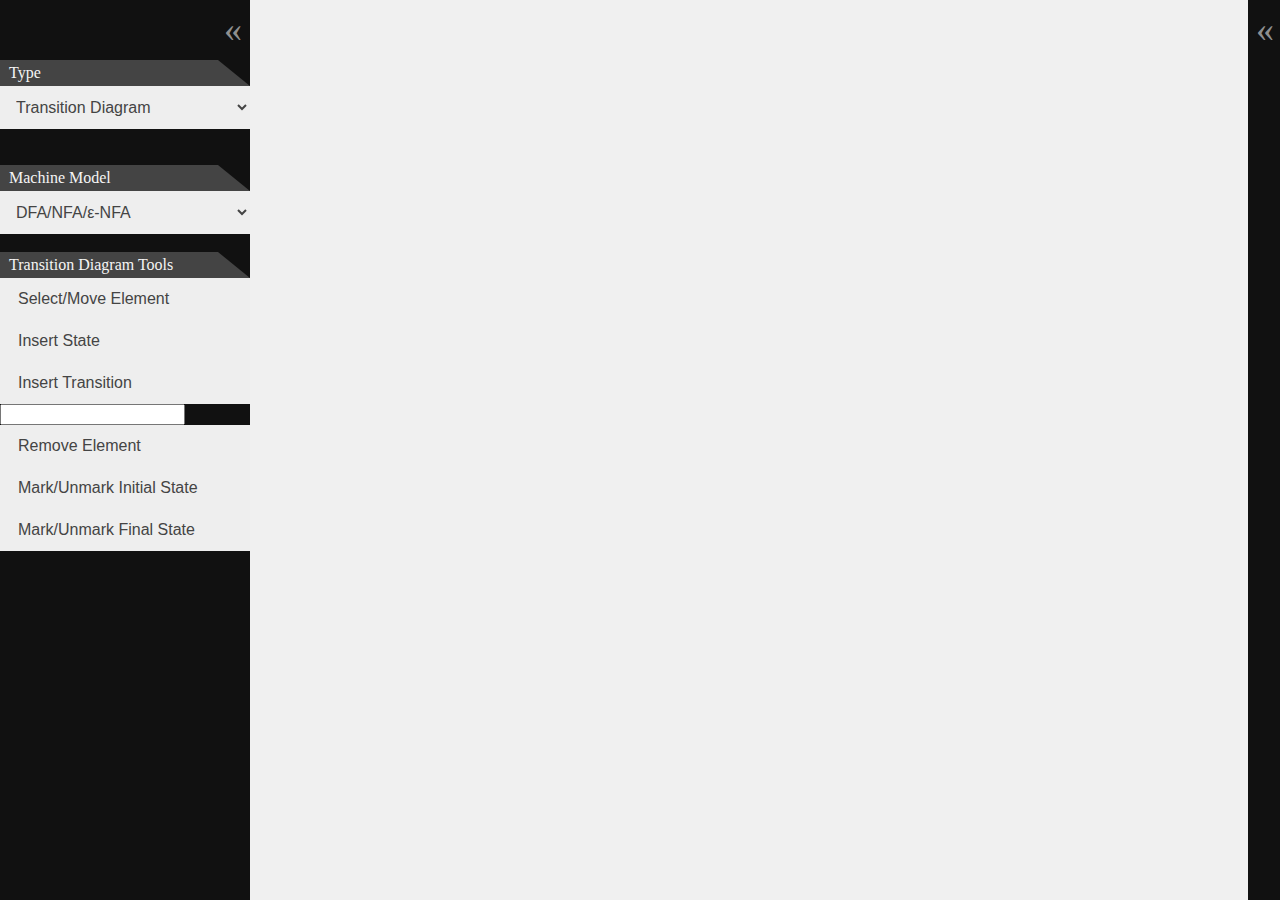
==== alpha.html @ 78caa533 "handled moving the text on an arrow" ====
<!DOCTYPE html>
<html>
  <head>
    <title>Anaximata</title>

    <!-- Konva Library for Canvas Graphics -->
    <script type="text/javascript" src="lib/konva.min.js"></script>

    <!-- CSS -->
    <style>
      body {
        margin: 0;
        padding: 0;
        overflow: hidden;
        background-color: #f0f0f0;
      }
      .freeze {
        -webkit-touch-callout: none;
        -webkit-user-select: none;
        -khtml-user-select: none;
        -moz-user-select: none;
        -ms-user-select: none;
        user-select: none;
      }
    </style>

    <!-- CSS Linked Stylesheets -->
    <link rel="stylesheet" type="text/css" href="css/graphics.css" />

    <link rel="stylesheet" type="text/css" href="css/sidenav.css" />
    <link rel="stylesheet" type="text/css" href="css/options.css" />
    <link rel="stylesheet" type="text/css" href="css/display.css" />
  </head>
  <body>
    <!-- Navigation Bar; Top Section -->
    <div id="navbar"></div>

    <!-- Options Menu; Left Section -->
    <div id="leftsidenav" class="sidenav" style="width: 250px; left: 0">
      <a
        id="leftnavbtn"
        href="javascript:void(0)"
        class="sidenavbtn"
        style="right: 0"
        onclick="closeLeftNav()"
        >&laquo;</a
      >
      <div id="options">
        <label class="title">Type</label><cap></cap>
        <select id="type">
          <option value="automata">Transition Diagram</option>
          <option value="graph">Graph</option>
        </select>
        <br /><br /><br />

        <!-- Transition Diagram Options -->
        <div id="automata" class="option-content">
          <label class="title">Machine Model</label><cap></cap>
          <select id="model">
            <option value="finite">DFA/NFA/&epsilon;-NFA</option>
            <option value="push-down">PDA</option>
            <option value="turing">Turing Machine</option>
          </select>
          <br /><br />

          <label class="title">Transition Diagram Tools</label><cap></cap>
          <button id="select" class="mode_button">Select/Move Element</button>
          <button id="insert_state" class="mode_button">Insert State</button>
          <button id="insert_transition" class="mode_button">
            Insert Transition
          </button>
          <input type="text" id="transition-textbox" />
          <button id="remove" class="mode_button">Remove Element</button>
          <button id="mark_initial" class="mode_button">
            Mark/Unmark Initial State
          </button>
          <button id="mark_final" class="mode_button">
            Mark/Unmark Final State
          </button>
        </div>

        <!-- Graph Options -->
        <div id="graph" class="option-content">
          <label class="title">Edge Type</label><cap></cap>
          <div class="radio">
            <input
              type="radio"
              name="edge-type"
              id="radio-directed"
              value="directed"
            />
            <label for="radio-directed">Directed</label>
          </div>
          <div class="radio">
            <input
              type="radio"
              name="edge-type"
              id="radio-undirected"
              value="undirected"
            />
            <label for="radio-undirected">Undirected</label>
          </div>
          <br />

          <label class="title">Graph Tools</label><cap></cap>
          <button id="select_graph" class="mode_button">Select</button>
          <button id="insert_vertex" class="mode_button">Insert Vertex</button>
          <button id="insert_edge" class="mode_button">Insert Edge</button>
          <button id="remove_graph" class="mode_button">
            Remove Vertex/Edge
          </button>
        </div>
      </div>
    </div>

    <!-- Canvas; Middle Section -->
    <div id="graphics">
      <div id="canvas"></div>
      <div id="canvasbar">
        <!--<input type="text" id="textbox" />
        <button id="textbox-submit">Submit</button>-->
      </div>
    </div>

    <!-- Display Menu; Right Section -->
    <div id="rightdivider" class="vdivider"></div>

    <div id="rightsidenav" class="sidenav" style="width: 32px; right: 0">
      <a
        id="rightnavbtn"
        href="javascript:void(0)"
        class="sidenavbtn"
        style="left: 0"
        onclick="openRightNav()"
        >&laquo;</a
      >
      <div id="display">
        <button class="accordion">Section 1</button>
        <div class="panel">
          <p>Lorem ipsum...</p>
        </div>

        <button class="accordion">Section 2</button>
        <div class="panel">
          <p>Lorem ipsum...</p>
        </div>

        <button class="accordion">Section 3</button>
        <div class="panel">
          <p>Lorem ipsum...</p>
        </div>
      </div>
    </div>

    <!-- Scripts -->
    <script type="text/javascript" src="scripts/utilities.js"></script>

    <script type="text/javascript" src="scripts/canvas.js"></script>

    <script type="text/javascript" src="scripts/sidenav.js"></script>
    <script type="text/javascript" src="scripts/options.js"></script>
    <script type="text/javascript" src="scripts/divider.js"></script>
    <script type="text/javascript" src="scripts/display.js"></script>
  </body>
</html>
---- css/graphics.css ----
#graphics {
  margin-left: 250px;
  margin-right: 32px;
  transition: 0.5s;
  padding: 0px;
}

#canvas {
  top: 0;
}

#canvasbar {
  background-color: black;
  height: 0;
  bottom: 0;
}
---- css/sidenav.css ----
/* The side navigation menu */
.sidenav {
  height: 100%;
  position: fixed; /* stay in place */
  z-index: 1; /* stay on top */
  top: 0;
  background-color: rgb(17, 17, 17); /* was rgb(17, 17, 17) */
  overflow-x: hidden; /* disable horizontal scroll */
  padding-top: 60px;
  transition: 0.5s;
  white-space: nowrap; /* prevents word wrap in sidenav */
}

/* The navigation menu links */
.sidenav a {
  padding: 8px 8px 8px 32px;
  text-decoration: none;
  font-size: 25px;
  color: #8f8f8f; /* was #818181 */
  display: block;
  transition: 0.3s ease-out;
}

/* When you mouse over the navigation links, change their color */
.sidenav a:hover {
  color: #f1f1f1;
}

/* Position and style the close button (top right corner) */
.sidenav .sidenavbtn {
  padding: 8px 8px 8px 8px;
  position: absolute;
  top: 0;
  font-size: 36px;

  -webkit-touch-callout: none;
  -webkit-user-select: none;
  -khtml-user-select: none;
  -moz-user-select: none;
  -ms-user-select: none;
  user-select: none;
}

.vdivider {
  height: 100%;
  width: 0;
  position: fixed;
  z-index: 1;
  top: 0;
  right: 32px;
  background-color: rgba(255, 255, 255, 0);
  transition: 0.5s;
}

.vdivider:hover {
  cursor: ew-resize;
}

/* On smaller screens, where height is less than 450px, change the style of the sidenav (less padding and a smaller font size) */
/*
@media screen and (max-height: 450px) {
  .sidenav {
    padding-top: 15px;
  }
  .sidenav a {
    font-size: 18px;
  }
}
*/
---- css/options.css ----
#options {
  position: fixed;
  height: 100%;
  width: 250px;
  white-space: normal;
  transition: 0.5s;
}
.option-content {
  overflow: hidden;
  max-height: 0;
  transition: max-height 0.25s ease-in-out;
}

label.title {
  color: whitesmoke;
  background-color: #444;
  display: inline-block;
  padding: 4px 9px;
  width: 200px;
  height: 18px;
  font-size: 16px;
  text-align: left;
  vertical-align: middle;
}
cap {
  display: inline-block;
  margin-bottom: -9.421875px;
  width: 0;
  height: 0;
  border-bottom: 26px solid #444;
  border-right: 32px solid transparent;
}

select {
  width: 100%;
  padding: 12px;
  background-color: #eee;
  color: #444;
  border: none;
  outline: none;
  box-sizing: border-box;
  resize: vertical;
  font-size: 16px;
}
option {
  background-color: #eee;
  color: #444;
}

.radio {
  background-color: #eee;
  color: #444;
  width: 100%;
  height: 32px;
  display: table;
  font-size: 16px;
}
.radio * {
  cursor: pointer;
  vertical-align: middle;
}
.radio input {
  width: 32px;
  display: table-cell;
  margin-top: 9px;
}
.radio label {
  display: table-cell;
  width: 100%;
  color: #444;
  font-family: Arial, Helvetica, sans-serif;
}

.mode_button {
  background-color: #eee;
  color: #444;
  cursor: pointer;
  padding: 12px 18px;
  width: 100%;
  text-align: left;
  border: none;
  outline: none;
  transition: 0.1s;
  font-size: 16px;
}

.mode_button_active,
.mode_button:hover,
select:hover,
.radio:hover {
  background-color: #ccc;
}
---- css/display.css ----
#display {
  position: fixed;
  height: 100%;
  width: 250px;
  white-space: normal;
  margin-left: 32px;
  transition: 0.5s;
}

/* Style the buttons that are used to open and close the accordion panel */
.accordion {
  background-color: #eee;
  color: #444;
  cursor: pointer;
  padding: 12px 18px;
  position: relative;
  width: 100%;
  text-align: left;
  border: none;
  outline: none;
  transition: 0.1s;
  font-size: 16px;
}

/* Add a background color to the button if it is clicked on (add the .active class with JS), and when you move the mouse over it (hover) */
.accordion_active,
.accordion:hover {
  background-color: #ccc;
}

.accordion:after {
  content: "\002B"; /* Unicode character for "plus" sign (+) */
  font-size: 16px;
  color: #777;
  float: right;
  margin-left: 5px;
}

.accordion_active:after {
  content: "\2212"; /* Unicode character for "minus" sign (-) */
}

/* Style the accordion panel. Note: hidden by default */
.panel {
  padding: 0 18px;
  background-color: white;
  max-height: 0;
  overflow: hidden;
  transition: max-height 0.2s ease-out;
}
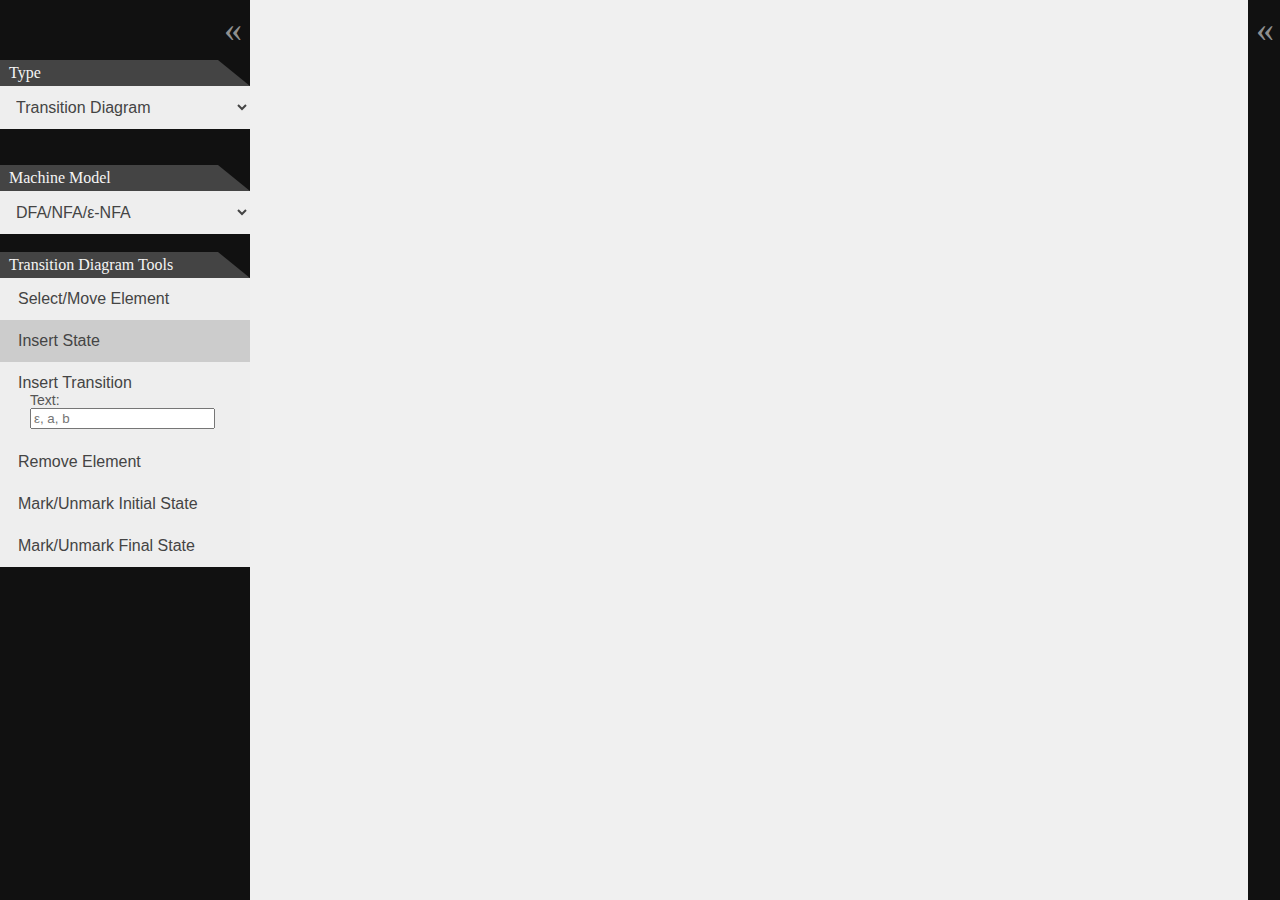
==== commit cd8ed379: "highlights text/arrows when selected; added better formating to transition textbox" ====
--- a/alpha.html
+++ b/alpha.html
@@ -65,11 +65,16 @@
 
           <label class="title">Transition Diagram Tools</label><cap></cap>
           <button id="select" class="mode_button">Select/Move Element</button>
-          <button id="insert_state" class="mode_button">Insert State</button>
+          <button id="insert_state" class="mode_button mode_button_active">
+            Insert State
+          </button>
           <button id="insert_transition" class="mode_button">
             Insert Transition
+            <div id="transition-text">
+              Text:
+              <input type="text" id="transition-textbox" />
+            </div>
           </button>
-          <input type="text" id="transition-textbox" />
           <button id="remove" class="mode_button">Remove Element</button>
           <button id="mark_initial" class="mode_button">
             Mark/Unmark Initial State
@@ -154,10 +159,10 @@
 
     <!-- Scripts -->
     <script type="text/javascript" src="scripts/utilities.js"></script>
+    <script type="text/javascript" src="scripts/sidenav.js"></script>
 
     <script type="text/javascript" src="scripts/canvas.js"></script>
 
-    <script type="text/javascript" src="scripts/sidenav.js"></script>
     <script type="text/javascript" src="scripts/options.js"></script>
     <script type="text/javascript" src="scripts/divider.js"></script>
     <script type="text/javascript" src="scripts/display.js"></script>
--- a/css/options.css
+++ b/css/options.css
@@ -42,6 +42,9 @@
   resize: vertical;
   font-size: 16px;
 }
+select:hover {
+  cursor: pointer;
+}
 option {
   background-color: #eee;
   color: #444;
@@ -71,6 +74,19 @@
   font-family: Arial, Helvetica, sans-serif;
 }
 
+#transition-text {
+  width: 100%;
+  display: inline-block;
+  font-size: 14px;
+  padding-left: 12px;
+  color: #555;
+}
+#transition-text label {
+  float: left;
+  vertical-align: middle;
+  text-align: center;
+}
+
 .mode_button {
   background-color: #eee;
   color: #444;
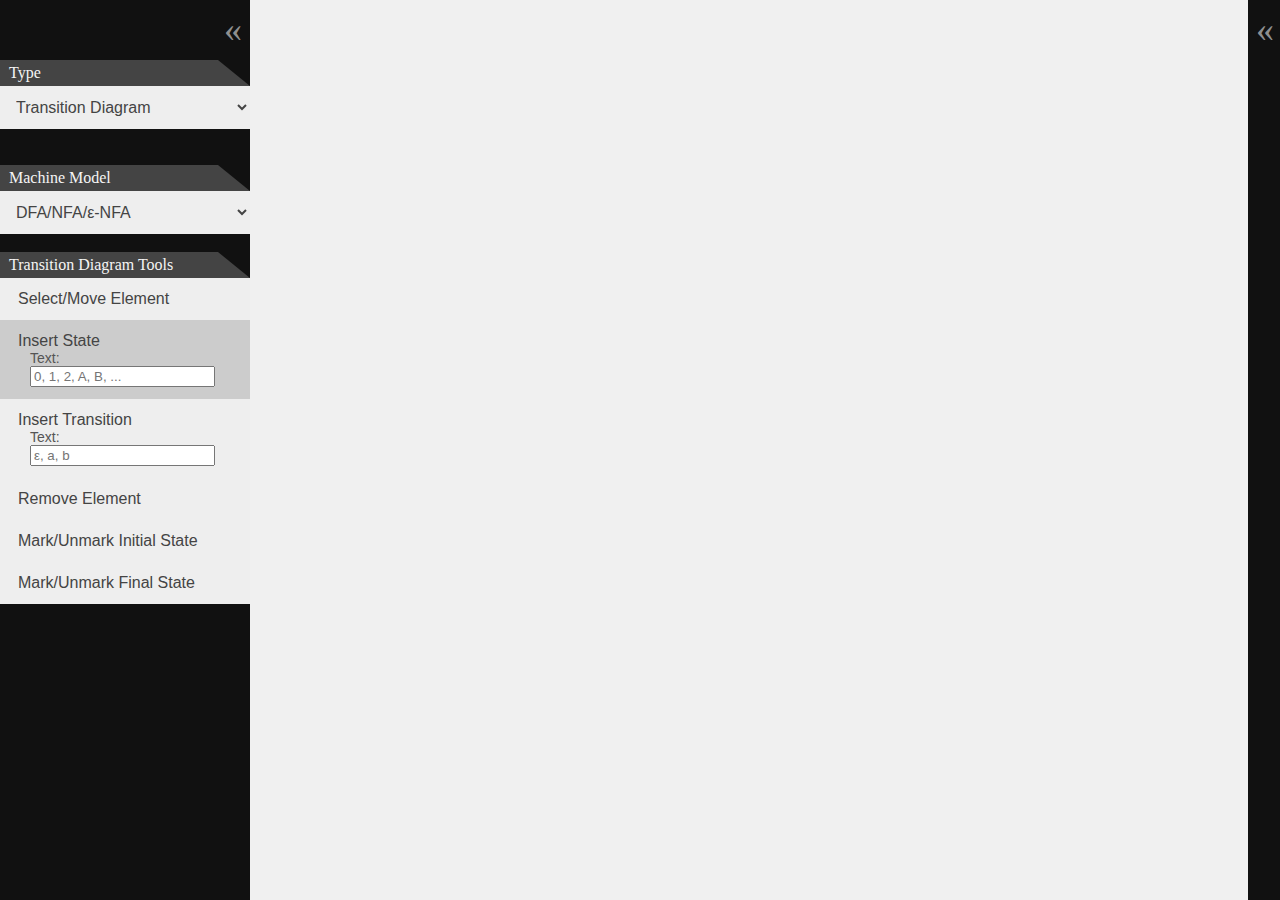
==== commit 01fd5ca6: "added text labels for states" ====
--- a/alpha.html
+++ b/alpha.html
@@ -67,10 +67,14 @@
           <button id="select" class="mode_button">Select/Move Element</button>
           <button id="insert_state" class="mode_button mode_button_active">
             Insert State
+            <div class="label-textbox">
+              Text:
+              <input type="text" id="state-textbox" />
+            </div>
           </button>
           <button id="insert_transition" class="mode_button">
             Insert Transition
-            <div id="transition-text">
+            <div class="label-textbox">
               Text:
               <input type="text" id="transition-textbox" />
             </div>
@@ -140,19 +144,67 @@
         >&laquo;</a
       >
       <div id="display">
-        <button class="accordion">Section 1</button>
-        <div class="panel">
-          <p>Lorem ipsum...</p>
-        </div>
-
-        <button class="accordion">Section 2</button>
-        <div class="panel">
-          <p>Lorem ipsum...</p>
-        </div>
-
-        <button class="accordion">Section 3</button>
-        <div class="panel">
-          <p>Lorem ipsum...</p>
+        <div id="selection-display">
+          <button
+            id="selection-title"
+            class="accordion accordion_active_default"
+          >
+            Selection Data
+          </button>
+          <div id="selection-panels" class="panel panel_open_default">
+            <div id="finite-transition-panel" class="selection-panel">
+              <p>dfa</p>
+            </div>
+            <div id="push-down-transition-panel" class="selection-panel">
+              <p>pda</p>
+            </div>
+            <div id="turing-transition-panel" class="selection-panel">
+              <p>turing</p>
+            </div>
+            <div id="state-panel" class="selection-panel"></div>
+            <div id="graph-edge-panel" class="selection-panel"></div>
+            <div id="vertex-panel" class="selection-panel"></div>
+          </div>
+        </div>
+
+        <div id="main-displays">
+          <div id="automata-main-display" class="main-display">
+            <button class="accordion accordion_active_default">
+              General Information
+            </button>
+            <div class="panel panel_open_default">
+              <p>information...</p>
+            </div>
+
+            <button class="accordion">Algorithms</button>
+            <div class="panel">
+              <p>something else...</p>
+            </div>
+
+            <button class="accordion">Section 3</button>
+            <div class="panel">
+              <p>something...</p>
+            </div>
+          </div>
+
+          <div id="graph-main-display" class="main-display">
+            <button class="accordion accordion_active_default">
+              General Information
+            </button>
+            <div class="panel panel_open_default">
+              <p>graph stuff...</p>
+            </div>
+
+            <button class="accordion">Algorithms</button>
+            <div class="panel">
+              <p>more stuff...</p>
+            </div>
+
+            <button class="accordion">Section 3</button>
+            <div class="panel">
+              <p>stuff...</p>
+            </div>
+          </div>
         </div>
       </div>
     </div>
--- a/css/options.css
+++ b/css/options.css
@@ -74,17 +74,12 @@
   font-family: Arial, Helvetica, sans-serif;
 }
 
-#transition-text {
+.label-textbox {
   width: 100%;
   display: inline-block;
   font-size: 14px;
   padding-left: 12px;
   color: #555;
-}
-#transition-text label {
-  float: left;
-  vertical-align: middle;
-  text-align: center;
 }
 
 .mode_button {
--- a/css/display.css
+++ b/css/display.css
@@ -48,3 +48,18 @@
   overflow: hidden;
   transition: max-height 0.2s ease-out;
 }
+
+.panel label {
+  padding: 4px 0;
+  width: 36px;
+  display: inline-block;
+  font-size: 14px;
+  color: #555;
+  vertical-align: middle;
+  text-align: right;
+  font-family: Arial, Helvetica, sans-serif;
+}
+.panel input[type="text"] {
+  display: inline-block;
+  vertical-align: middle;
+}
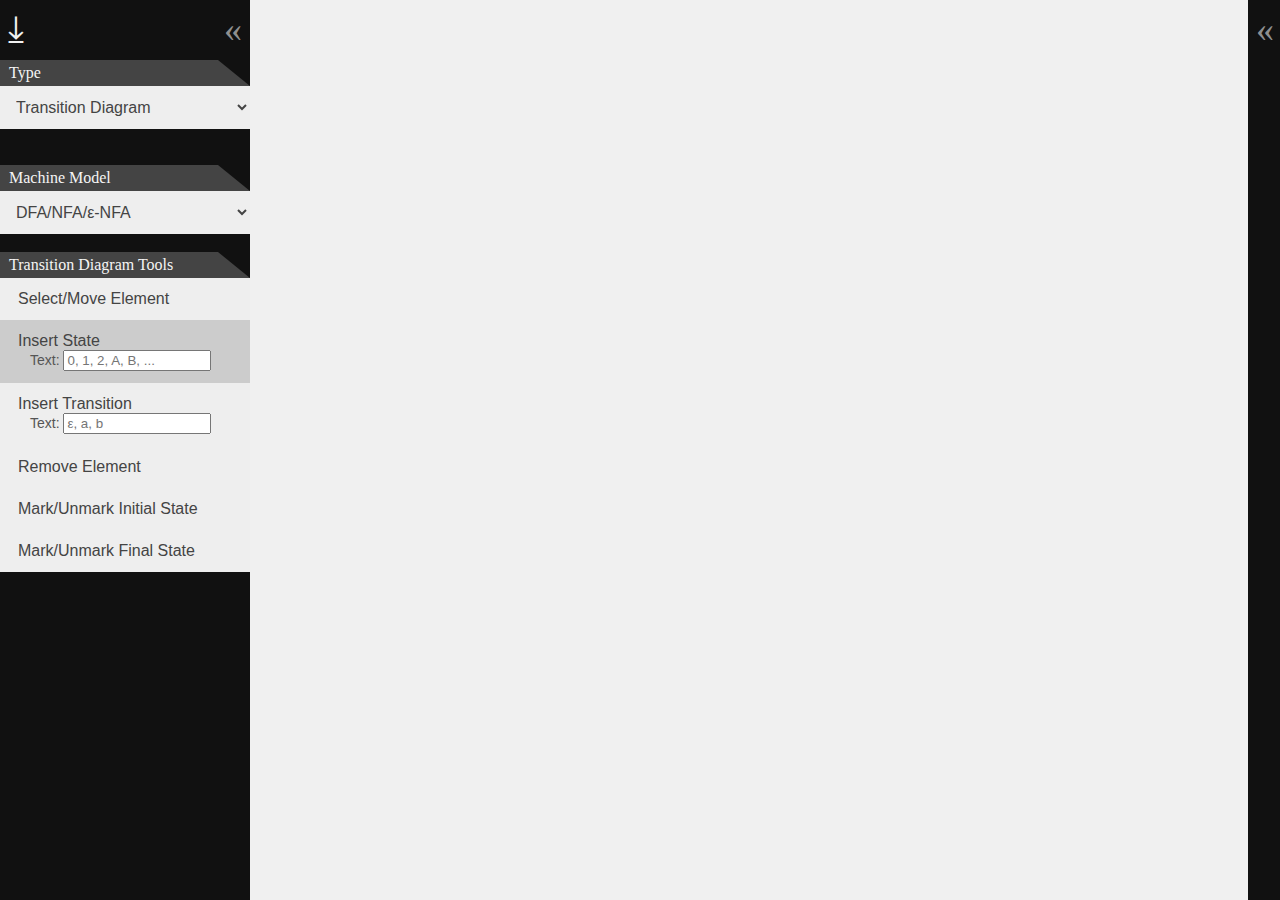
==== commit 68b01bbb: "added download button" ====
--- a/alpha.html
+++ b/alpha.html
@@ -44,6 +44,13 @@
         style="right: 0"
         onclick="closeLeftNav()"
         >&laquo;</a
+      ><a
+        id="downloadbtn"
+        href="javascript:void(0)"
+        class="sidenavbtn"
+        style="left: 0"
+        onclick="downloadCanvas()"
+        >&#10515;</a
       >
       <div id="options">
         <label class="title">Type</label><cap></cap>
--- a/css/sidenav.css
+++ b/css/sidenav.css
@@ -5,7 +5,7 @@
   z-index: 1; /* stay on top */
   top: 0;
   background-color: rgb(17, 17, 17); /* was rgb(17, 17, 17) */
-  overflow-x: hidden; /* disable horizontal scroll */
+  overflow: hidden; /* disable horizontal scroll */
   padding-top: 60px;
   transition: 0.5s;
   white-space: nowrap; /* prevents word wrap in sidenav */
--- a/css/options.css
+++ b/css/options.css
@@ -1,14 +1,14 @@
 #options {
-  position: fixed;
-  height: 100%;
+  position: relative;
+  margin-bottom: 0;
   width: 250px;
   white-space: normal;
   transition: 0.5s;
+  overflow-y: scroll;
+  overflow-x: hidden;
 }
 .option-content {
-  overflow: hidden;
-  max-height: 0;
-  transition: max-height 0.25s ease-in-out;
+  /*transition: max-height 0.25s ease-in-out;*/
 }
 
 label.title {
@@ -82,6 +82,10 @@
   color: #555;
 }
 
+input[type="text"] {
+  width: 140px;
+}
+
 .mode_button {
   background-color: #eee;
   color: #444;
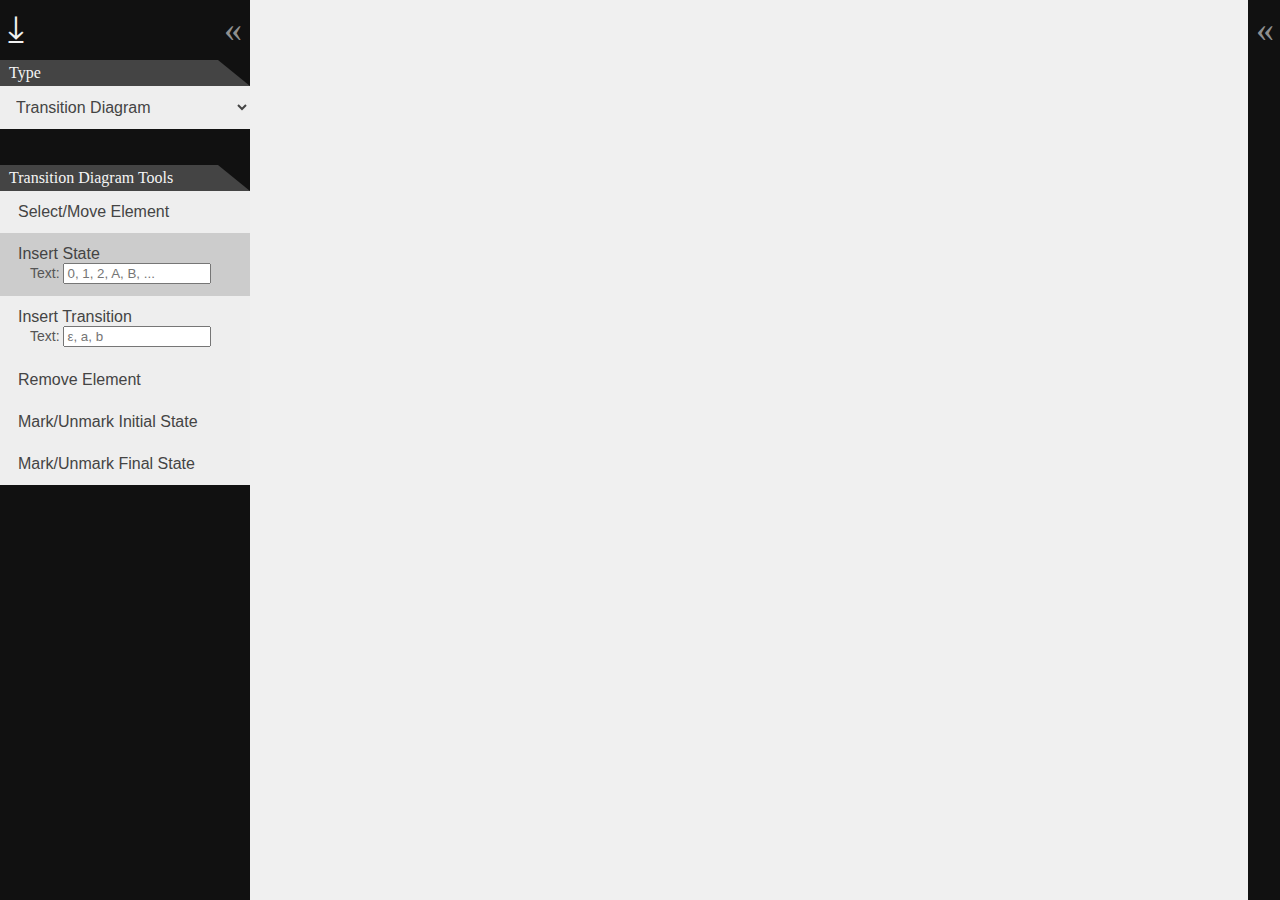
==== commit 8afbd2a6: "began removing machine model dropdown" ====
--- a/alpha.html
+++ b/alpha.html
@@ -56,19 +56,20 @@
         <label class="title">Type</label><cap></cap>
         <select id="type">
           <option value="automata">Transition Diagram</option>
-          <option value="graph">Graph</option>
+          <!--<option value="graph">Graph</option>-->
         </select>
         <br /><br /><br />
 
         <!-- Transition Diagram Options -->
         <div id="automata" class="option-content">
+          <!--
           <label class="title">Machine Model</label><cap></cap>
           <select id="model">
             <option value="finite">DFA/NFA/&epsilon;-NFA</option>
             <option value="push-down">PDA</option>
             <option value="turing">Turing Machine</option>
           </select>
-          <br /><br />
+          <br /><br />-->
 
           <label class="title">Transition Diagram Tools</label><cap></cap>
           <button id="select" class="mode_button">Select/Move Element</button>
@@ -159,14 +160,8 @@
             Selection Data
           </button>
           <div id="selection-panels" class="panel panel_open_default">
-            <div id="finite-transition-panel" class="selection-panel">
-              <p>dfa</p>
-            </div>
-            <div id="push-down-transition-panel" class="selection-panel">
-              <p>pda</p>
-            </div>
-            <div id="turing-transition-panel" class="selection-panel">
-              <p>turing</p>
+            <div id="transition-panel" class="selection-panel">
+              <p>transition</p>
             </div>
             <div id="state-panel" class="selection-panel"></div>
             <div id="graph-edge-panel" class="selection-panel"></div>
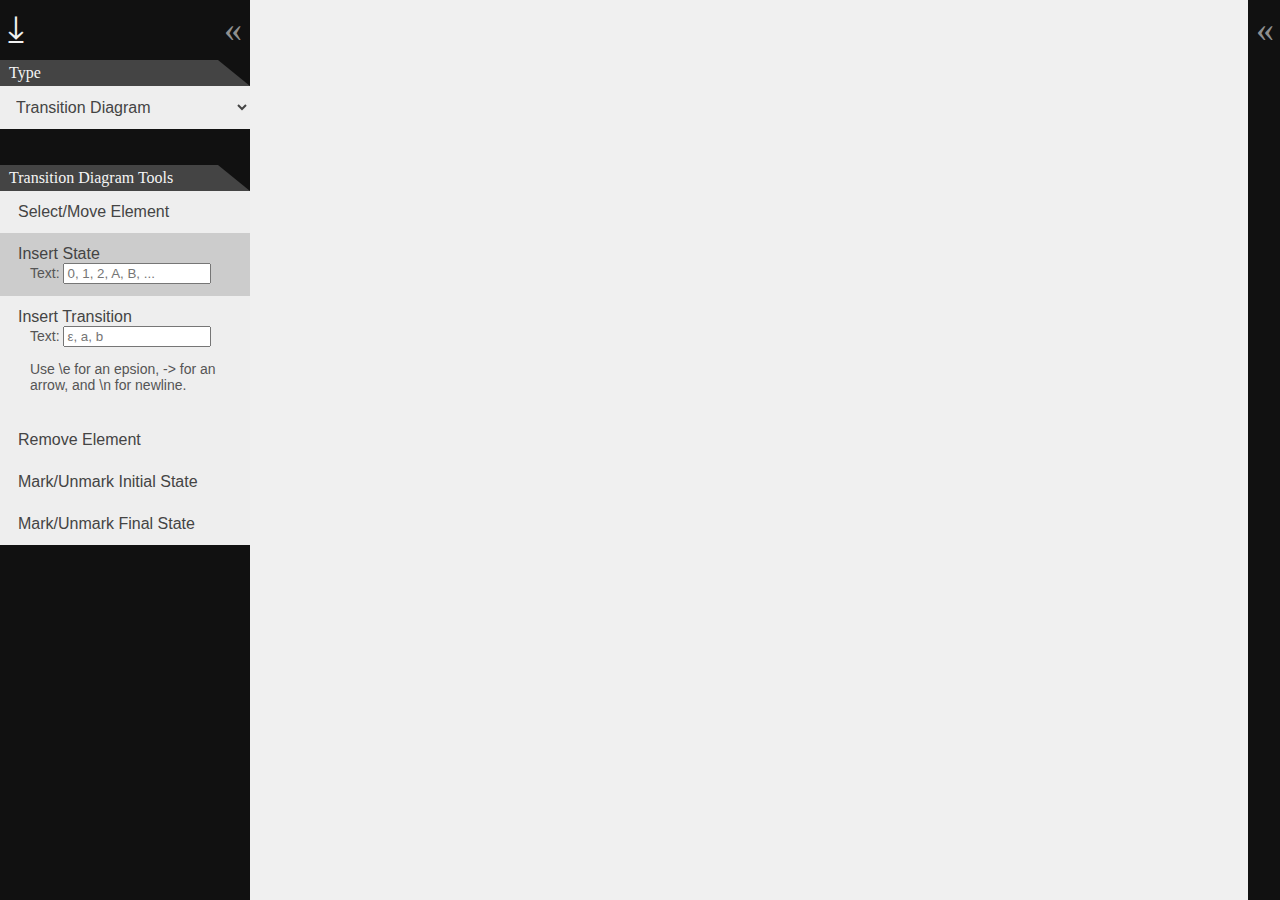
==== commit ae65f9a8: "added transition description" ====
--- a/alpha.html
+++ b/alpha.html
@@ -1,224 +1,225 @@
-<!DOCTYPE html>
-<html>
-  <head>
-    <title>Anaximata</title>
-
-    <!-- Konva Library for Canvas Graphics -->
-    <script type="text/javascript" src="lib/konva.min.js"></script>
-
-    <!-- CSS -->
-    <style>
-      body {
-        margin: 0;
-        padding: 0;
-        overflow: hidden;
-        background-color: #f0f0f0;
-      }
-      .freeze {
-        -webkit-touch-callout: none;
-        -webkit-user-select: none;
-        -khtml-user-select: none;
-        -moz-user-select: none;
-        -ms-user-select: none;
-        user-select: none;
-      }
-    </style>
-
-    <!-- CSS Linked Stylesheets -->
-    <link rel="stylesheet" type="text/css" href="css/graphics.css" />
-
-    <link rel="stylesheet" type="text/css" href="css/sidenav.css" />
-    <link rel="stylesheet" type="text/css" href="css/options.css" />
-    <link rel="stylesheet" type="text/css" href="css/display.css" />
-  </head>
-  <body>
-    <!-- Navigation Bar; Top Section -->
-    <div id="navbar"></div>
-
-    <!-- Options Menu; Left Section -->
-    <div id="leftsidenav" class="sidenav" style="width: 250px; left: 0">
-      <a
-        id="leftnavbtn"
-        href="javascript:void(0)"
-        class="sidenavbtn"
-        style="right: 0"
-        onclick="closeLeftNav()"
-        >&laquo;</a
-      ><a
-        id="downloadbtn"
-        href="javascript:void(0)"
-        class="sidenavbtn"
-        style="left: 0"
-        onclick="downloadCanvas()"
-        >&#10515;</a
-      >
-      <div id="options">
-        <label class="title">Type</label><cap></cap>
-        <select id="type">
-          <option value="automata">Transition Diagram</option>
-          <!--<option value="graph">Graph</option>-->
-        </select>
-        <br /><br /><br />
-
-        <!-- Transition Diagram Options -->
-        <div id="automata" class="option-content">
-          <!--
-          <label class="title">Machine Model</label><cap></cap>
-          <select id="model">
-            <option value="finite">DFA/NFA/&epsilon;-NFA</option>
-            <option value="push-down">PDA</option>
-            <option value="turing">Turing Machine</option>
-          </select>
-          <br /><br />-->
-
-          <label class="title">Transition Diagram Tools</label><cap></cap>
-          <button id="select" class="mode_button">Select/Move Element</button>
-          <button id="insert_state" class="mode_button mode_button_active">
-            Insert State
-            <div class="label-textbox">
-              Text:
-              <input type="text" id="state-textbox" />
-            </div>
-          </button>
-          <button id="insert_transition" class="mode_button">
-            Insert Transition
-            <div class="label-textbox">
-              Text:
-              <input type="text" id="transition-textbox" />
-            </div>
-          </button>
-          <button id="remove" class="mode_button">Remove Element</button>
-          <button id="mark_initial" class="mode_button">
-            Mark/Unmark Initial State
-          </button>
-          <button id="mark_final" class="mode_button">
-            Mark/Unmark Final State
-          </button>
-        </div>
-
-        <!-- Graph Options -->
-        <div id="graph" class="option-content">
-          <label class="title">Edge Type</label><cap></cap>
-          <div class="radio">
-            <input
-              type="radio"
-              name="edge-type"
-              id="radio-directed"
-              value="directed"
-            />
-            <label for="radio-directed">Directed</label>
-          </div>
-          <div class="radio">
-            <input
-              type="radio"
-              name="edge-type"
-              id="radio-undirected"
-              value="undirected"
-            />
-            <label for="radio-undirected">Undirected</label>
-          </div>
-          <br />
-
-          <label class="title">Graph Tools</label><cap></cap>
-          <button id="select_graph" class="mode_button">Select</button>
-          <button id="insert_vertex" class="mode_button">Insert Vertex</button>
-          <button id="insert_edge" class="mode_button">Insert Edge</button>
-          <button id="remove_graph" class="mode_button">
-            Remove Vertex/Edge
-          </button>
-        </div>
-      </div>
-    </div>
-
-    <!-- Canvas; Middle Section -->
-    <div id="graphics">
-      <div id="canvas"></div>
-      <div id="canvasbar">
-        <!--<input type="text" id="textbox" />
-        <button id="textbox-submit">Submit</button>-->
-      </div>
-    </div>
-
-    <!-- Display Menu; Right Section -->
-    <div id="rightdivider" class="vdivider"></div>
-
-    <div id="rightsidenav" class="sidenav" style="width: 32px; right: 0">
-      <a
-        id="rightnavbtn"
-        href="javascript:void(0)"
-        class="sidenavbtn"
-        style="left: 0"
-        onclick="openRightNav()"
-        >&laquo;</a
-      >
-      <div id="display">
-        <div id="selection-display">
-          <button
-            id="selection-title"
-            class="accordion accordion_active_default"
-          >
-            Selection Data
-          </button>
-          <div id="selection-panels" class="panel panel_open_default">
-            <div id="transition-panel" class="selection-panel">
-              <p>transition</p>
-            </div>
-            <div id="state-panel" class="selection-panel"></div>
-            <div id="graph-edge-panel" class="selection-panel"></div>
-            <div id="vertex-panel" class="selection-panel"></div>
-          </div>
-        </div>
-
-        <div id="main-displays">
-          <div id="automata-main-display" class="main-display">
-            <button class="accordion accordion_active_default">
-              General Information
-            </button>
-            <div class="panel panel_open_default">
-              <p>information...</p>
-            </div>
-
-            <button class="accordion">Algorithms</button>
-            <div class="panel">
-              <p>something else...</p>
-            </div>
-
-            <button class="accordion">Section 3</button>
-            <div class="panel">
-              <p>something...</p>
-            </div>
-          </div>
-
-          <div id="graph-main-display" class="main-display">
-            <button class="accordion accordion_active_default">
-              General Information
-            </button>
-            <div class="panel panel_open_default">
-              <p>graph stuff...</p>
-            </div>
-
-            <button class="accordion">Algorithms</button>
-            <div class="panel">
-              <p>more stuff...</p>
-            </div>
-
-            <button class="accordion">Section 3</button>
-            <div class="panel">
-              <p>stuff...</p>
-            </div>
-          </div>
-        </div>
-      </div>
-    </div>
-
-    <!-- Scripts -->
-    <script type="text/javascript" src="scripts/utilities.js"></script>
-    <script type="text/javascript" src="scripts/sidenav.js"></script>
-
-    <script type="text/javascript" src="scripts/canvas.js"></script>
-
-    <script type="text/javascript" src="scripts/options.js"></script>
-    <script type="text/javascript" src="scripts/divider.js"></script>
-    <script type="text/javascript" src="scripts/display.js"></script>
-  </body>
-</html>
+<!DOCTYPE html>
+<html>
+  <head>
+    <title>Anaximata</title>
+
+    <!-- Konva Library for Canvas Graphics -->
+    <script type="text/javascript" src="lib/konva.min.js"></script>
+
+    <!-- CSS -->
+    <style>
+      body {
+        margin: 0;
+        padding: 0;
+        overflow: hidden;
+        background-color: #f0f0f0;
+      }
+      .freeze {
+        -webkit-touch-callout: none;
+        -webkit-user-select: none;
+        -khtml-user-select: none;
+        -moz-user-select: none;
+        -ms-user-select: none;
+        user-select: none;
+      }
+    </style>
+
+    <!-- CSS Linked Stylesheets -->
+    <link rel="stylesheet" type="text/css" href="css/graphics.css" />
+
+    <link rel="stylesheet" type="text/css" href="css/sidenav.css" />
+    <link rel="stylesheet" type="text/css" href="css/options.css" />
+    <link rel="stylesheet" type="text/css" href="css/display.css" />
+  </head>
+  <body>
+    <!-- Navigation Bar; Top Section -->
+    <div id="navbar"></div>
+
+    <!-- Options Menu; Left Section -->
+    <div id="leftsidenav" class="sidenav" style="width: 250px; left: 0">
+      <a
+        id="leftnavbtn"
+        href="javascript:void(0)"
+        class="sidenavbtn"
+        style="right: 0"
+        onclick="closeLeftNav()"
+        >&laquo;</a
+      ><a
+        id="downloadbtn"
+        href="javascript:void(0)"
+        class="sidenavbtn"
+        style="left: 0"
+        onclick="downloadCanvas()"
+        >&#10515;</a
+      >
+      <div id="options">
+        <label class="title">Type</label><cap></cap>
+        <select id="type">
+          <option value="automata">Transition Diagram</option>
+          <!--<option value="graph">Graph</option>-->
+        </select>
+        <br /><br /><br />
+
+        <!-- Transition Diagram Options -->
+        <div id="automata" class="option-content">
+          <!--
+          <label class="title">Machine Model</label><cap></cap>
+          <select id="model">
+            <option value="finite">DFA/NFA/&epsilon;-NFA</option>
+            <option value="push-down">PDA</option>
+            <option value="turing">Turing Machine</option>
+          </select>
+          <br /><br />-->
+
+          <label class="title">Transition Diagram Tools</label><cap></cap>
+          <button id="select" class="mode_button">Select/Move Element</button>
+          <button id="insert_state" class="mode_button mode_button_active">
+            Insert State
+            <div class="label-textbox">
+              Text:
+              <input type="text" id="state-textbox" />
+            </div>
+          </button>
+          <button id="insert_transition" class="mode_button">
+            Insert Transition
+            <div class="label-textbox">
+              Text:
+              <input type="text" id="transition-textbox" />
+              <p>Use \e for an epsion, -> for an arrow, and \n for newline.</p>
+            </div>
+          </button>
+          <button id="remove" class="mode_button">Remove Element</button>
+          <button id="mark_initial" class="mode_button">
+            Mark/Unmark Initial State
+          </button>
+          <button id="mark_final" class="mode_button">
+            Mark/Unmark Final State
+          </button>
+        </div>
+
+        <!-- Graph Options -->
+        <div id="graph" class="option-content">
+          <label class="title">Edge Type</label><cap></cap>
+          <div class="radio">
+            <input
+              type="radio"
+              name="edge-type"
+              id="radio-directed"
+              value="directed"
+            />
+            <label for="radio-directed">Directed</label>
+          </div>
+          <div class="radio">
+            <input
+              type="radio"
+              name="edge-type"
+              id="radio-undirected"
+              value="undirected"
+            />
+            <label for="radio-undirected">Undirected</label>
+          </div>
+          <br />
+
+          <label class="title">Graph Tools</label><cap></cap>
+          <button id="select_graph" class="mode_button">Select</button>
+          <button id="insert_vertex" class="mode_button">Insert Vertex</button>
+          <button id="insert_edge" class="mode_button">Insert Edge</button>
+          <button id="remove_graph" class="mode_button">
+            Remove Vertex/Edge
+          </button>
+        </div>
+      </div>
+    </div>
+
+    <!-- Canvas; Middle Section -->
+    <div id="graphics">
+      <div id="canvas"></div>
+      <div id="canvasbar">
+        <!--<input type="text" id="textbox" />
+        <button id="textbox-submit">Submit</button>-->
+      </div>
+    </div>
+
+    <!-- Display Menu; Right Section -->
+    <div id="rightdivider" class="vdivider"></div>
+
+    <div id="rightsidenav" class="sidenav" style="width: 32px; right: 0">
+      <a
+        id="rightnavbtn"
+        href="javascript:void(0)"
+        class="sidenavbtn"
+        style="left: 0"
+        onclick="openRightNav()"
+        >&laquo;</a
+      >
+      <div id="display">
+        <div id="selection-display">
+          <button
+            id="selection-title"
+            class="accordion accordion_active_default"
+          >
+            Selection Data
+          </button>
+          <div id="selection-panels" class="panel panel_open_default">
+            <div id="transition-panel" class="selection-panel">
+              <p>transition</p>
+            </div>
+            <div id="state-panel" class="selection-panel"></div>
+            <div id="graph-edge-panel" class="selection-panel"></div>
+            <div id="vertex-panel" class="selection-panel"></div>
+          </div>
+        </div>
+
+        <div id="main-displays">
+          <div id="automata-main-display" class="main-display">
+            <button class="accordion accordion_active_default">
+              General Information
+            </button>
+            <div class="panel panel_open_default">
+              <p>information...</p>
+            </div>
+
+            <button class="accordion">Algorithms</button>
+            <div class="panel">
+              <p>something else...</p>
+            </div>
+
+            <button class="accordion">Section 3</button>
+            <div class="panel">
+              <p>something...</p>
+            </div>
+          </div>
+
+          <div id="graph-main-display" class="main-display">
+            <button class="accordion accordion_active_default">
+              General Information
+            </button>
+            <div class="panel panel_open_default">
+              <p>graph stuff...</p>
+            </div>
+
+            <button class="accordion">Algorithms</button>
+            <div class="panel">
+              <p>more stuff...</p>
+            </div>
+
+            <button class="accordion">Section 3</button>
+            <div class="panel">
+              <p>stuff...</p>
+            </div>
+          </div>
+        </div>
+      </div>
+    </div>
+
+    <!-- Scripts -->
+    <script type="text/javascript" src="scripts/utilities.js"></script>
+    <script type="text/javascript" src="scripts/sidenav.js"></script>
+
+    <script type="text/javascript" src="scripts/canvas.js"></script>
+
+    <script type="text/javascript" src="scripts/options.js"></script>
+    <script type="text/javascript" src="scripts/divider.js"></script>
+    <script type="text/javascript" src="scripts/display.js"></script>
+  </body>
+</html>
--- a/css/graphics.css
+++ b/css/graphics.css
@@ -1,16 +1,16 @@
-#graphics {
-  margin-left: 250px;
-  margin-right: 32px;
-  transition: 0.5s;
-  padding: 0px;
-}
-
-#canvas {
-  top: 0;
-}
-
-#canvasbar {
-  background-color: black;
-  height: 0;
-  bottom: 0;
-}
+#graphics {
+  margin-left: 250px;
+  margin-right: 32px;
+  transition: 0.5s;
+  padding: 0px;
+}
+
+#canvas {
+  top: 0;
+}
+
+#canvasbar {
+  background-color: black;
+  height: 0;
+  bottom: 0;
+}
--- a/css/sidenav.css
+++ b/css/sidenav.css
@@ -1,69 +1,69 @@
-/* The side navigation menu */
-.sidenav {
-  height: 100%;
-  position: fixed; /* stay in place */
-  z-index: 1; /* stay on top */
-  top: 0;
-  background-color: rgb(17, 17, 17); /* was rgb(17, 17, 17) */
-  overflow: hidden; /* disable horizontal scroll */
-  padding-top: 60px;
-  transition: 0.5s;
-  white-space: nowrap; /* prevents word wrap in sidenav */
-}
-
-/* The navigation menu links */
-.sidenav a {
-  padding: 8px 8px 8px 32px;
-  text-decoration: none;
-  font-size: 25px;
-  color: #8f8f8f; /* was #818181 */
-  display: block;
-  transition: 0.3s ease-out;
-}
-
-/* When you mouse over the navigation links, change their color */
-.sidenav a:hover {
-  color: #f1f1f1;
-}
-
-/* Position and style the close button (top right corner) */
-.sidenav .sidenavbtn {
-  padding: 8px 8px 8px 8px;
-  position: absolute;
-  top: 0;
-  font-size: 36px;
-
-  -webkit-touch-callout: none;
-  -webkit-user-select: none;
-  -khtml-user-select: none;
-  -moz-user-select: none;
-  -ms-user-select: none;
-  user-select: none;
-}
-
-.vdivider {
-  height: 100%;
-  width: 0;
-  position: fixed;
-  z-index: 1;
-  top: 0;
-  right: 32px;
-  background-color: rgba(255, 255, 255, 0);
-  transition: 0.5s;
-}
-
-.vdivider:hover {
-  cursor: ew-resize;
-}
-
-/* On smaller screens, where height is less than 450px, change the style of the sidenav (less padding and a smaller font size) */
-/*
-@media screen and (max-height: 450px) {
-  .sidenav {
-    padding-top: 15px;
-  }
-  .sidenav a {
-    font-size: 18px;
-  }
-}
-*/
+/* The side navigation menu */
+.sidenav {
+  height: 100%;
+  position: fixed; /* stay in place */
+  z-index: 1; /* stay on top */
+  top: 0;
+  background-color: rgb(17, 17, 17); /* was rgb(17, 17, 17) */
+  overflow: hidden; /* disable horizontal scroll */
+  padding-top: 60px;
+  transition: 0.5s;
+  white-space: nowrap; /* prevents word wrap in sidenav */
+}
+
+/* The navigation menu links */
+.sidenav a {
+  padding: 8px 8px 8px 32px;
+  text-decoration: none;
+  font-size: 25px;
+  color: #8f8f8f; /* was #818181 */
+  display: block;
+  transition: 0.3s ease-out;
+}
+
+/* When you mouse over the navigation links, change their color */
+.sidenav a:hover {
+  color: #f1f1f1;
+}
+
+/* Position and style the close button (top right corner) */
+.sidenav .sidenavbtn {
+  padding: 8px 8px 8px 8px;
+  position: absolute;
+  top: 0;
+  font-size: 36px;
+
+  -webkit-touch-callout: none;
+  -webkit-user-select: none;
+  -khtml-user-select: none;
+  -moz-user-select: none;
+  -ms-user-select: none;
+  user-select: none;
+}
+
+.vdivider {
+  height: 100%;
+  width: 0;
+  position: fixed;
+  z-index: 1;
+  top: 0;
+  right: 32px;
+  background-color: rgba(255, 255, 255, 0);
+  transition: 0.5s;
+}
+
+.vdivider:hover {
+  cursor: ew-resize;
+}
+
+/* On smaller screens, where height is less than 450px, change the style of the sidenav (less padding and a smaller font size) */
+/*
+@media screen and (max-height: 450px) {
+  .sidenav {
+    padding-top: 15px;
+  }
+  .sidenav a {
+    font-size: 18px;
+  }
+}
+*/
--- a/css/options.css
+++ b/css/options.css
@@ -1,107 +1,107 @@
-#options {
-  position: relative;
-  margin-bottom: 0;
-  width: 250px;
-  white-space: normal;
-  transition: 0.5s;
-  overflow-y: scroll;
-  overflow-x: hidden;
-}
-.option-content {
-  /*transition: max-height 0.25s ease-in-out;*/
-}
-
-label.title {
-  color: whitesmoke;
-  background-color: #444;
-  display: inline-block;
-  padding: 4px 9px;
-  width: 200px;
-  height: 18px;
-  font-size: 16px;
-  text-align: left;
-  vertical-align: middle;
-}
-cap {
-  display: inline-block;
-  margin-bottom: -9.421875px;
-  width: 0;
-  height: 0;
-  border-bottom: 26px solid #444;
-  border-right: 32px solid transparent;
-}
-
-select {
-  width: 100%;
-  padding: 12px;
-  background-color: #eee;
-  color: #444;
-  border: none;
-  outline: none;
-  box-sizing: border-box;
-  resize: vertical;
-  font-size: 16px;
-}
-select:hover {
-  cursor: pointer;
-}
-option {
-  background-color: #eee;
-  color: #444;
-}
-
-.radio {
-  background-color: #eee;
-  color: #444;
-  width: 100%;
-  height: 32px;
-  display: table;
-  font-size: 16px;
-}
-.radio * {
-  cursor: pointer;
-  vertical-align: middle;
-}
-.radio input {
-  width: 32px;
-  display: table-cell;
-  margin-top: 9px;
-}
-.radio label {
-  display: table-cell;
-  width: 100%;
-  color: #444;
-  font-family: Arial, Helvetica, sans-serif;
-}
-
-.label-textbox {
-  width: 100%;
-  display: inline-block;
-  font-size: 14px;
-  padding-left: 12px;
-  color: #555;
-}
-
-input[type="text"] {
-  width: 140px;
-}
-
-.mode_button {
-  background-color: #eee;
-  color: #444;
-  cursor: pointer;
-  padding: 12px 18px;
-  width: 100%;
-  text-align: left;
-  border: none;
-  outline: none;
-  transition: 0.1s;
-  font-size: 16px;
-}
-
-.mode_button_active,
-.mode_button:hover,
-select:hover,
-.radio:hover {
-  background-color: #ccc;
-}
+#options {
+  position: relative;
+  margin-bottom: 0;
+  width: 250px;
+  white-space: normal;
+  transition: 0.5s;
+  overflow-y: scroll;
+  overflow-x: hidden;
+}
+.option-content {
+  /*transition: max-height 0.25s ease-in-out;*/
+}
+
+label.title {
+  color: whitesmoke;
+  background-color: #444;
+  display: inline-block;
+  padding: 4px 9px;
+  width: 200px;
+  height: 18px;
+  font-size: 16px;
+  text-align: left;
+  vertical-align: middle;
+}
+cap {
+  display: inline-block;
+  margin-bottom: -9.421875px;
+  width: 0;
+  height: 0;
+  border-bottom: 26px solid #444;
+  border-right: 32px solid transparent;
+}
+
+select {
+  width: 100%;
+  padding: 12px;
+  background-color: #eee;
+  color: #444;
+  border: none;
+  outline: none;
+  box-sizing: border-box;
+  resize: vertical;
+  font-size: 16px;
+}
+select:hover {
+  cursor: pointer;
+}
+option {
+  background-color: #eee;
+  color: #444;
+}
+
+.radio {
+  background-color: #eee;
+  color: #444;
+  width: 100%;
+  height: 32px;
+  display: table;
+  font-size: 16px;
+}
+.radio * {
+  cursor: pointer;
+  vertical-align: middle;
+}
+.radio input {
+  width: 32px;
+  display: table-cell;
+  margin-top: 9px;
+}
+.radio label {
+  display: table-cell;
+  width: 100%;
+  color: #444;
+  font-family: Arial, Helvetica, sans-serif;
+}
+
+.label-textbox {
+  width: 100%;
+  display: inline-block;
+  font-size: 14px;
+  padding-left: 12px;
+  color: #555;
+}
+
+input[type="text"] {
+  width: 140px;
+}
+
+.mode_button {
+  background-color: #eee;
+  color: #444;
+  cursor: pointer;
+  padding: 12px 18px;
+  width: 100%;
+  text-align: left;
+  border: none;
+  outline: none;
+  transition: 0.1s;
+  font-size: 16px;
+}
+
+.mode_button_active,
+.mode_button:hover,
+select:hover,
+.radio:hover {
+  background-color: #ccc;
+}
--- a/css/display.css
+++ b/css/display.css
@@ -1,65 +1,65 @@
-#display {
-  position: fixed;
-  height: 100%;
-  width: 250px;
-  white-space: normal;
-  margin-left: 32px;
-  transition: 0.5s;
-}
-
-/* Style the buttons that are used to open and close the accordion panel */
-.accordion {
-  background-color: #eee;
-  color: #444;
-  cursor: pointer;
-  padding: 12px 18px;
-  position: relative;
-  width: 100%;
-  text-align: left;
-  border: none;
-  outline: none;
-  transition: 0.1s;
-  font-size: 16px;
-}
-
-/* Add a background color to the button if it is clicked on (add the .active class with JS), and when you move the mouse over it (hover) */
-.accordion_active,
-.accordion:hover {
-  background-color: #ccc;
-}
-
-.accordion:after {
-  content: "\002B"; /* Unicode character for "plus" sign (+) */
-  font-size: 16px;
-  color: #777;
-  float: right;
-  margin-left: 5px;
-}
-
-.accordion_active:after {
-  content: "\2212"; /* Unicode character for "minus" sign (-) */
-}
-
-/* Style the accordion panel. Note: hidden by default */
-.panel {
-  padding: 0 18px;
-  background-color: white;
-  max-height: 0;
-  overflow: hidden;
-  transition: max-height 0.2s ease-out;
-}
-
-.panel label {
-  padding: 4px 0;
-  width: 36px;
-  display: inline-block;
-  font-size: 14px;
-  color: #555;
-  vertical-align: middle;
-  text-align: right;
-  font-family: Arial, Helvetica, sans-serif;
-}
-.panel input[type="text"] {
-  display: inline-block;
-  vertical-align: middle;
-}
+#display {
+  position: fixed;
+  height: 100%;
+  width: 250px;
+  white-space: normal;
+  margin-left: 32px;
+  transition: 0.5s;
+}
+
+/* Style the buttons that are used to open and close the accordion panel */
+.accordion {
+  background-color: #eee;
+  color: #444;
+  cursor: pointer;
+  padding: 12px 18px;
+  position: relative;
+  width: 100%;
+  text-align: left;
+  border: none;
+  outline: none;
+  transition: 0.1s;
+  font-size: 16px;
+}
+
+/* Add a background color to the button if it is clicked on (add the .active class with JS), and when you move the mouse over it (hover) */
+.accordion_active,
+.accordion:hover {
+  background-color: #ccc;
+}
+
+.accordion:after {
+  content: "\002B"; /* Unicode character for "plus" sign (+) */
+  font-size: 16px;
+  color: #777;
+  float: right;
+  margin-left: 5px;
+}
+
+.accordion_active:after {
+  content: "\2212"; /* Unicode character for "minus" sign (-) */
+}
+
+/* Style the accordion panel. Note: hidden by default */
+.panel {
+  padding: 0 18px;
+  background-color: white;
+  max-height: 0;
+  overflow: hidden;
+  transition: max-height 0.2s ease-out;
+}
+
+.panel label {
+  padding: 4px 0;
+  width: 36px;
+  display: inline-block;
+  font-size: 14px;
+  color: #555;
+  vertical-align: middle;
+  text-align: right;
+  font-family: Arial, Helvetica, sans-serif;
+}
+.panel input[type="text"] {
+  display: inline-block;
+  vertical-align: middle;
+}
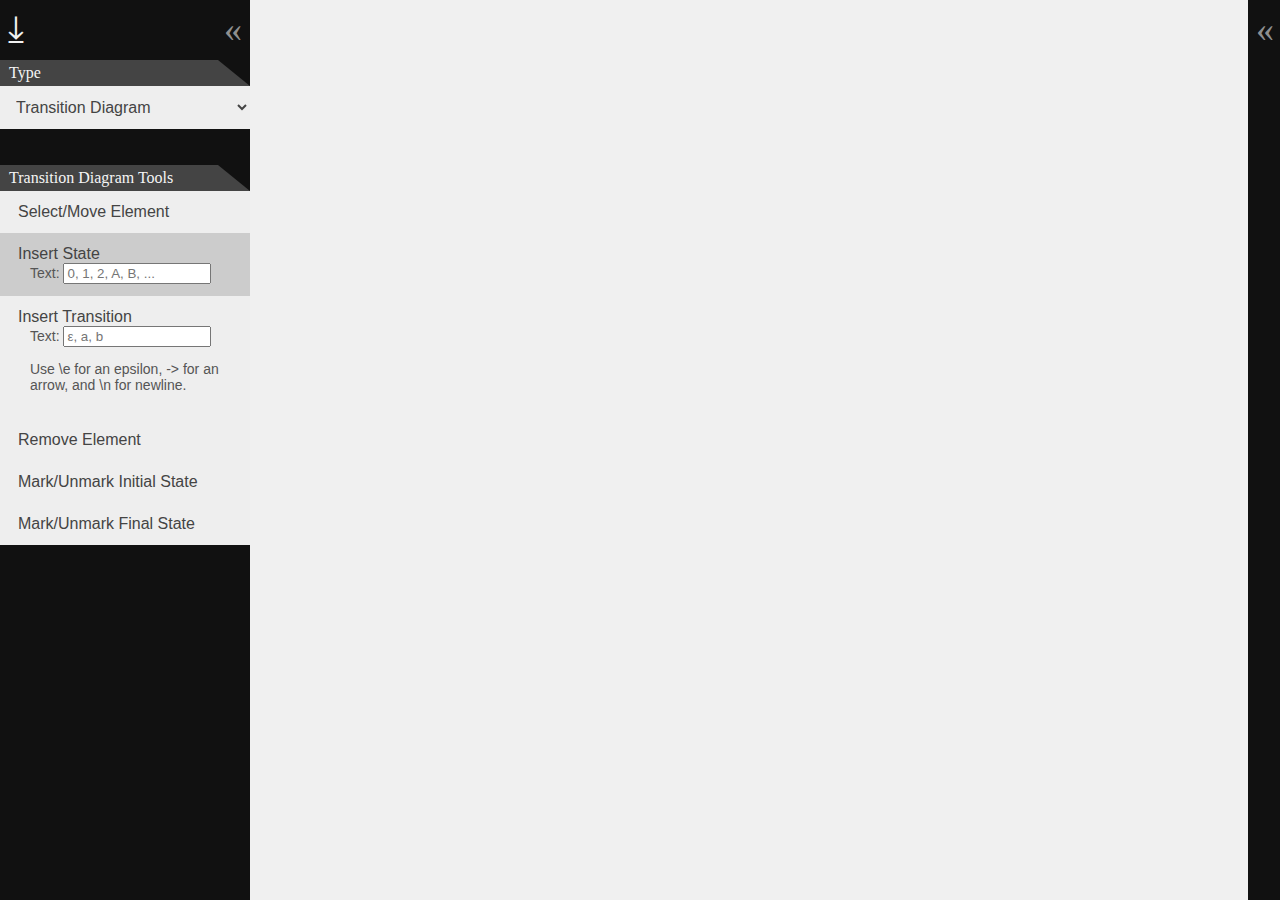
==== commit 6f345968: "Update alpha.html" ====
--- a/alpha.html
+++ b/alpha.html
@@ -85,7 +85,7 @@
             <div class="label-textbox">
               Text:
               <input type="text" id="transition-textbox" />
-              <p>Use \e for an epsion, -> for an arrow, and \n for newline.</p>
+              <p>Use \e for an epsilon, -> for an arrow, and \n for newline.</p>
             </div>
           </button>
           <button id="remove" class="mode_button">Remove Element</button>
